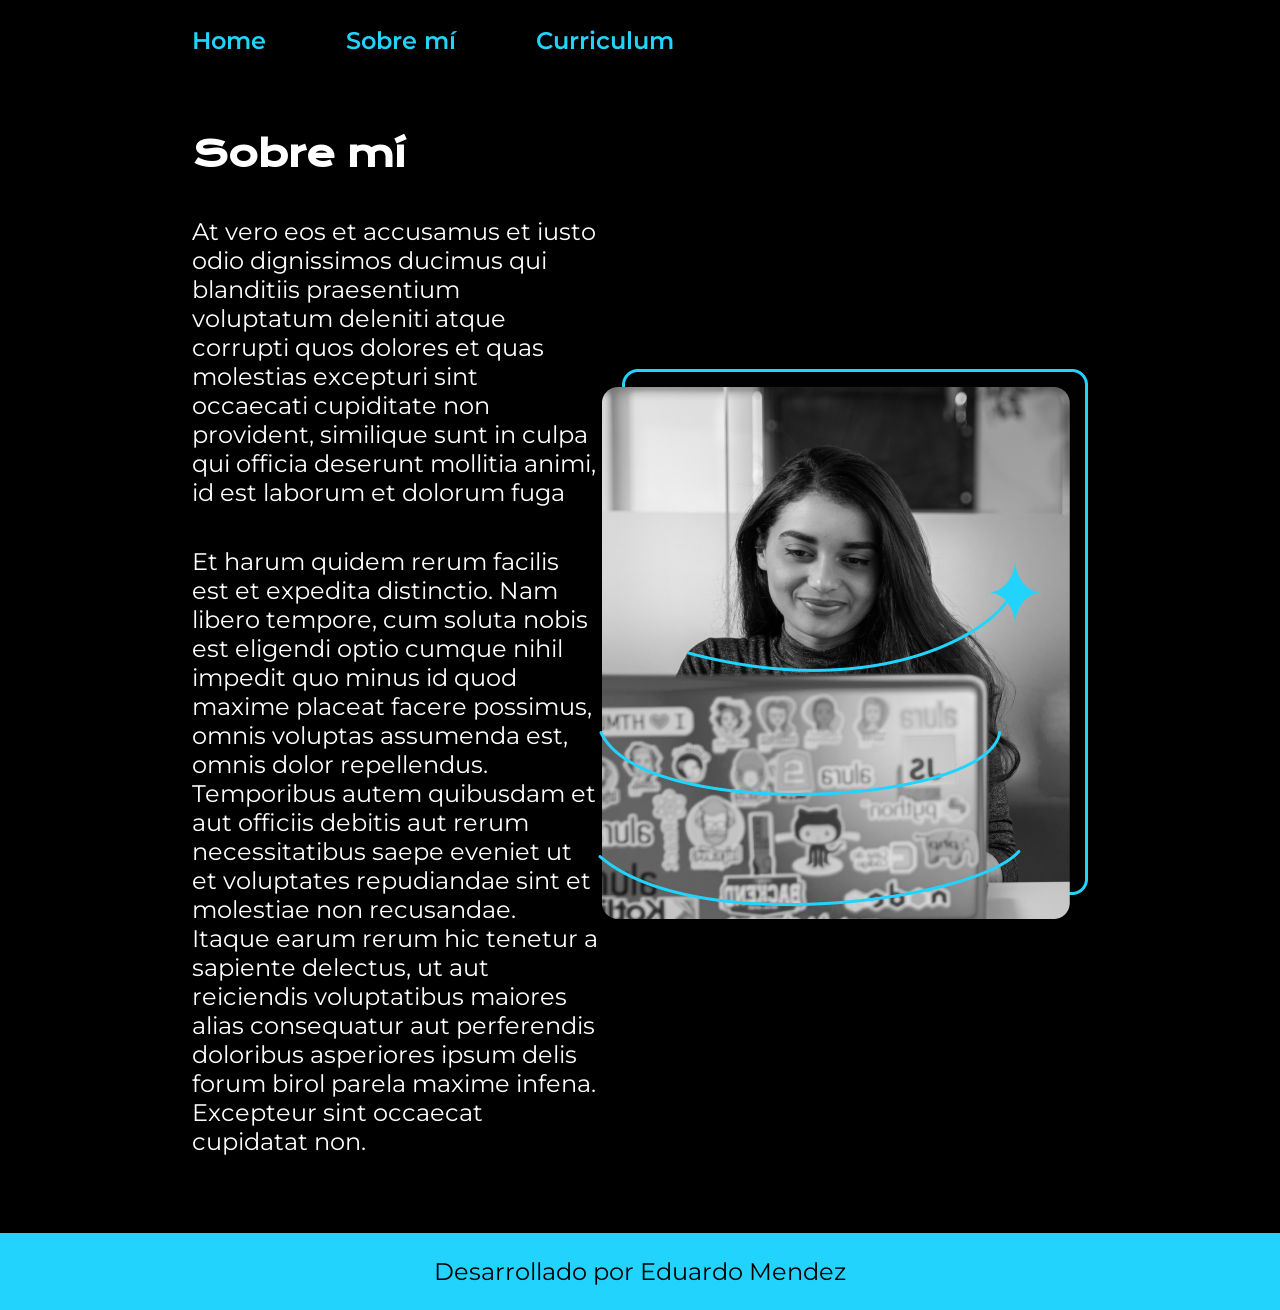
==== about.html @ 6ec572b3 "curso3-fourth" ====
<!DOCTYPE html>
<html lang="es-mx">
<head>
    <meta charset="UTF-8">
    <meta name="viewport" content="width=device-width, initial-scale=1.0">
    <title>Sobre mí</title>
    <link rel="stylesheet" href="./styles/style.css">
</head>
<body>
    <header class="header">
        <nav class="header__menu">
            <a class="header__menu__link" href="index.html">Home</a>
            <a class="header__menu__link" href="about.html">Sobre mí</a>
            <a class="header__menu__link" href="curriculo.html">Curriculum</a>
        </nav>
    </header>
    <main class="presentacion">

        <section class="presentacion__contenido">
            <h1 class="presentacion__contenido__titulo">Sobre mí</h1>
            <p class="presentacion__contenido__texto">At vero eos et accusamus et iusto odio dignissimos ducimus qui blanditiis 
                praesentium voluptatum deleniti atque corrupti quos dolores et quas molestias 
                excepturi sint occaecati cupiditate non provident, similique sunt in culpa qui 
                officia deserunt mollitia animi, id est laborum et dolorum fuga</p>
            <p class="presentacion__contenido__texto">Et harum quidem rerum facilis est et expedita distinctio. Nam libero tempore, 
                cum soluta nobis est eligendi optio cumque nihil impedit quo minus id quod 
                maxime placeat facere possimus, omnis voluptas assumenda est, omnis dolor 
                repellendus. Temporibus autem quibusdam et aut officiis debitis aut rerum 
                necessitatibus saepe eveniet ut et voluptates repudiandae sint et molestiae 
                non recusandae. Itaque earum rerum hic tenetur a sapiente delectus, ut aut 
                reiciendis voluptatibus maiores alias consequatur aut perferendis doloribus 
                asperiores ipsum delis forum birol parela maxime infena. Excepteur sint 
                occaecat cupidatat non.</p>

        </section>
        <img src="./assets/Imagem.png" alt="imagen de Ana García trabajando">

    </main>
    <footer class="footer">
        <p>Desarrollado por Eduardo Mendez</p>
    </footer>

</body>
</html>
---- styles/style.css ----
@import url('https://fonts.googleapis.com/css2?family=Krona+One&family=Montserrat:ital,wght@0,100..900;1,100..900&display=swap');

* {
    padding: 0;
    margin: 0;
}

body {
    background-color: black;
    color:white;
    box-sizing: border-box;
}

.header{
    padding: 2% 0% 0% 15%;
}

.header__menu{
    display: flex;
    gap: 80px;
}

.header__menu__link{
    font-family: 'Montserrat', sans serif;
    font-size: 24px;
    font-weight: 600;
    color:#22D4FD;
    text-decoration: none;
}


.presentacion{
    padding: 6% 15%;
    display: flex;
    align-items: center;
    justify-content: space-between;
}

.presentacion__contenido{
    width: 615px;
    display: flex;
    flex-direction: column;
    gap: 40px;
}

.presentacion__contenido__titulo{
    font-size: 36px;
    font-family: "Krona One", sans-serif;
}

.titulo-destaque{
    color: #22D4FD;
}

.presentacion__contenido__texto{
    font-size: 24px;
    font-family: "Montserrat", sans-serif;
}

.presentacion__contenido__texto a{
    text-decoration: none;
    color:#22D4FD;
}

.presentacion__enlaces{
    display: flex;
    justify-content: space-between;
    flex-direction: column;
    align-items: center;
    gap: 32px;
}

.presentacion__enlaces__subtitulo{
    font-family: 'Krona One', sans serif;
    font-size: 24px;
    font-weight: 400;
}

.presentacion__enlaces__link{
    /* Este es un comentario */
    width: 378px;
    text-align: center;
    border-radius: 8px;
    font-size: 24px;
    font-weight: 600;
    padding: 21.5px 0;
    text-decoration: none;
    color: #F6F6F6;
    font-family: "Montserrat", sans-serif;
    border: 2px solid #22D4FD;
    display: flex;
    justify-content: center;
    gap: 10px;
}

.presentacion__enlaces__link:hover{

    background-color: #272727;
}

.footer{
    background-color: #22D4FD;
    padding: 24px;
    color: #000000;
    text-align: center;
    font-family: "Montserrat", sans-serif;
    font-size: 24px;
    font-weight: 400;
}
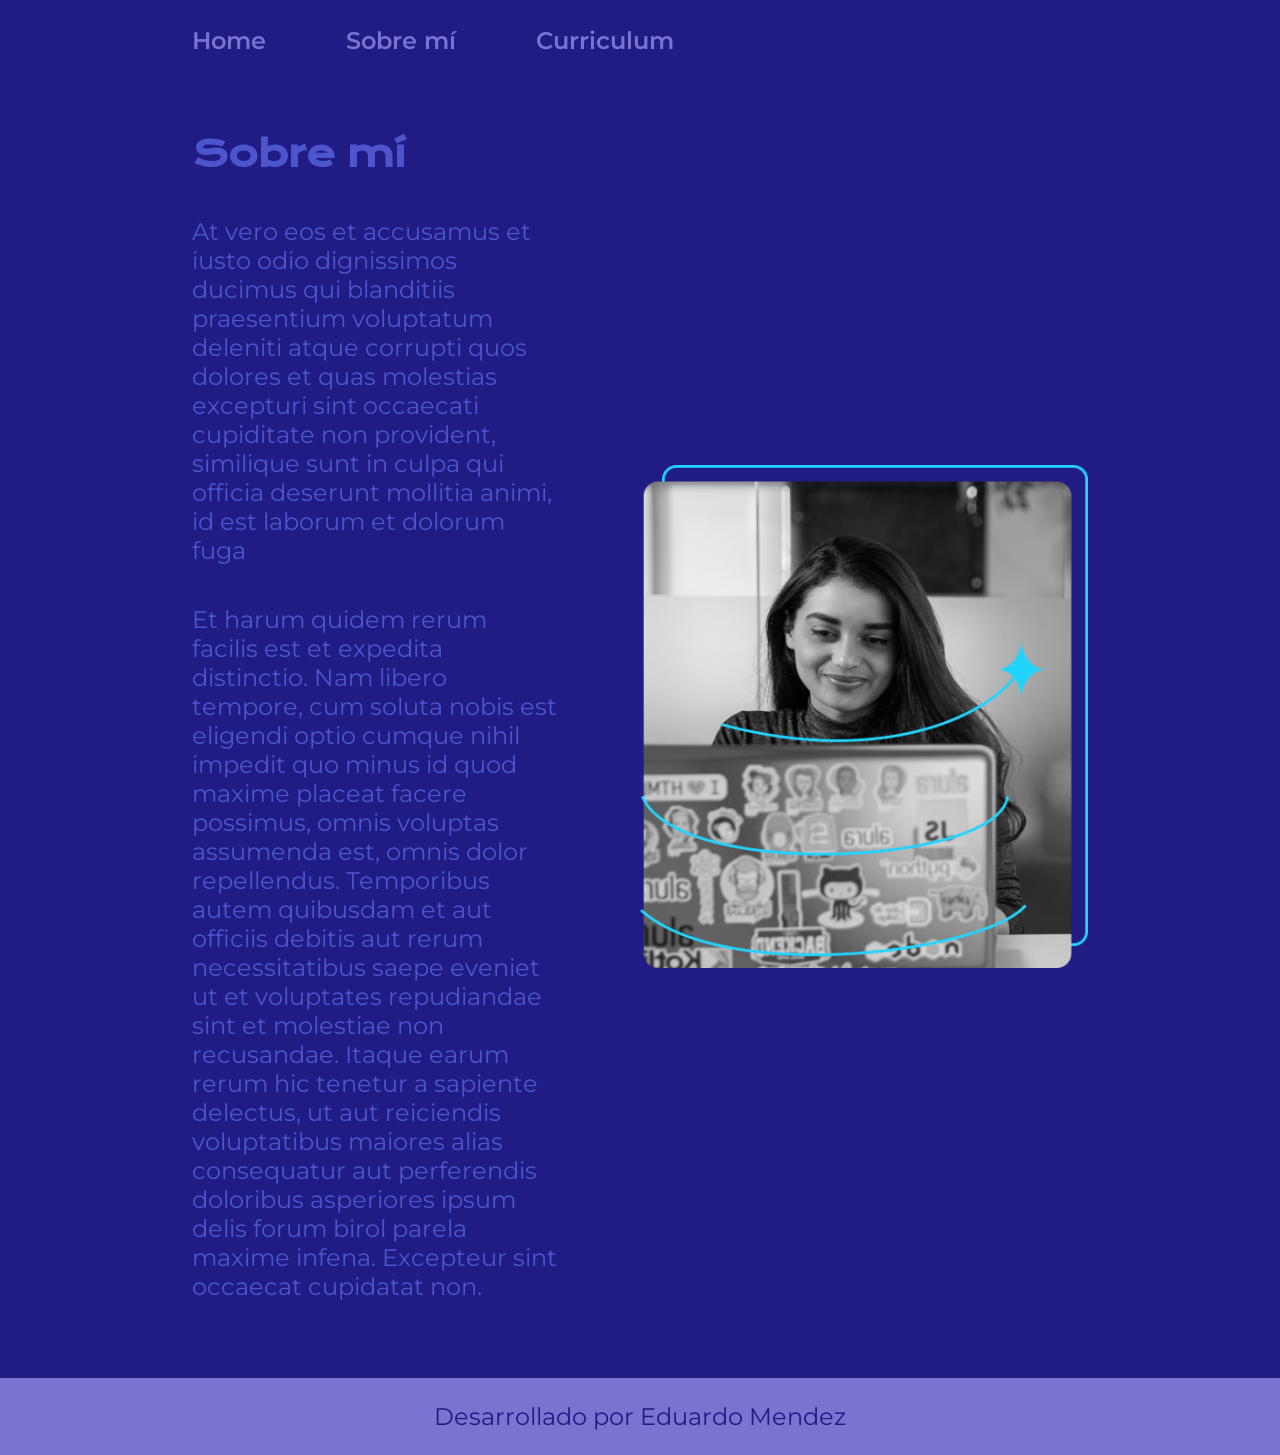
==== commit acf65a8c: "curso4-second" ====
--- a/about.html
+++ b/about.html
@@ -33,7 +33,7 @@
                 occaecat cupidatat non.</p>
 
         </section>
-        <img src="./assets/Imagem.png" alt="imagen de Ana García trabajando">
+        <img class="presentacion__imagen" src="./assets/Imagem.png" alt="imagen de Ana García trabajando">
 
     </main>
     <footer class="footer">
--- a/styles/style.css
+++ b/styles/style.css
@@ -1,4 +1,16 @@
 @import url('https://fonts.googleapis.com/css2?family=Krona+One&family=Montserrat:ital,wght@0,100..900;1,100..900&display=swap');
+
+
+:root{
+    --color-primario:#211C84;
+    --color-secundario:#4D55CC;
+    --color-terciario:#7A73D1;
+    --color-hover: #272727;
+
+    --fuente-montserrat:'Montserrat', sans serif;
+    --fuente-krona:'krona One', sans serif;
+}
+
 
 * {
     padding: 0;
@@ -6,8 +18,8 @@
 }
 
 body {
-    background-color: black;
-    color:white;
+    background-color: var(--color-primario);
+    color:var(--color-secundario);
     box-sizing: border-box;
 }
 
@@ -21,10 +33,10 @@
 }
 
 .header__menu__link{
-    font-family: 'Montserrat', sans serif;
-    font-size: 24px;
+    font-family: var(--fuente-montserrat);
+    font-size: 1.5rem;
     font-weight: 600;
-    color:#22D4FD;
+    color:var(--color-terciario);
     text-decoration: none;
 }
 
@@ -34,32 +46,33 @@
     display: flex;
     align-items: center;
     justify-content: space-between;
+    gap: 82px;
 }
 
 .presentacion__contenido{
-    width: 615px;
+    width: 50%;
     display: flex;
     flex-direction: column;
     gap: 40px;
 }
 
 .presentacion__contenido__titulo{
-    font-size: 36px;
-    font-family: "Krona One", sans-serif;
+    font-size: 2.25rem;
+    font-family: var(--fuente-krona);
 }
 
 .titulo-destaque{
-    color: #22D4FD;
+    color: var(--color-terciario);
 }
 
 .presentacion__contenido__texto{
-    font-size: 24px;
-    font-family: "Montserrat", sans-serif;
+    font-size: 1.5rem;
+    font-family: var(--fuente-montserrat);
 }
 
 .presentacion__contenido__texto a{
     text-decoration: none;
-    color:#22D4FD;
+    color:var(--color-terciario);
 }
 
 .presentacion__enlaces{
@@ -71,23 +84,23 @@
 }
 
 .presentacion__enlaces__subtitulo{
-    font-family: 'Krona One', sans serif;
-    font-size: 24px;
+    font-family: var(--fuente-krona);
+    font-size: 1.5rem;
     font-weight: 400;
 }
 
 .presentacion__enlaces__link{
     /* Este es un comentario */
-    width: 378px;
+    width: 50%;
     text-align: center;
     border-radius: 8px;
-    font-size: 24px;
+    font-size: 1.5rem;
     font-weight: 600;
     padding: 21.5px 0;
     text-decoration: none;
-    color: #F6F6F6;
-    font-family: "Montserrat", sans-serif;
-    border: 2px solid #22D4FD;
+    color: var(--color-secundario);
+    font-family: var(--fuente-montserrat);
+    border: 2px solid var(--color-terciario);
     display: flex;
     justify-content: center;
     gap: 10px;
@@ -95,15 +108,19 @@
 
 .presentacion__enlaces__link:hover{
 
-    background-color: #272727;
+    background-color: var(--color-hover);
+}
+
+.presentacion__imagen{
+    width: 50%;
 }
 
 .footer{
-    background-color: #22D4FD;
+    background-color: var(--color-terciario);
     padding: 24px;
-    color: #000000;
+    color: var(--color-primario);
     text-align: center;
-    font-family: "Montserrat", sans-serif;
-    font-size: 24px;
+    font-family: var(--fuente-montserrat);
+    font-size: 1.5rem;
     font-weight: 400;
 }
